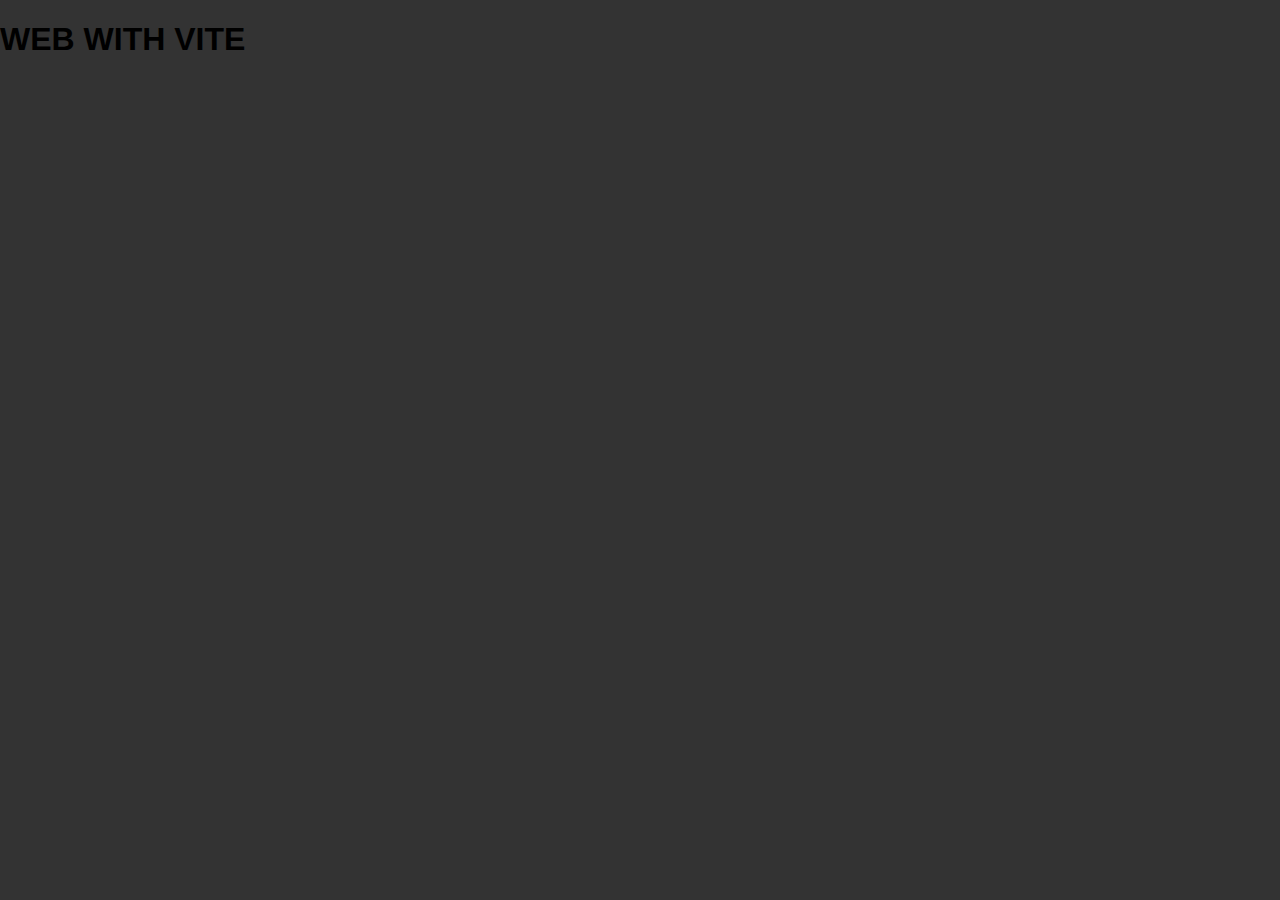
==== src/index.html @ ed5519f1 "Initial commit" ====
<!doctype html>
<html lang="en">
	<head>
		<meta charset="UTF-8" />
		<link rel="icon" type="image/svg+xml" href="/assets/images/vite.svg" />
		<meta name="viewport" content="width=device-width, initial-scale=1.0" />
		<link rel="stylesheet" href="css/base/normalize.css" />
		<link rel="stylesheet" href="css/base/base.css" />
		<link rel="stylesheet" href="css/styles.css" />
		<title>Vite App</title>
	</head>
	<body>
		<h1>WEB WITH VITE</h1>
		<!-- <img src="./assets/images/cute-cat.webp" alt="" /> -->
		<script type="module" src="./js/index.js"></script>
	</body>
</html>
---- src/css/base/base.css ----
*,
*::after,
*::before {
	box-sizing: border-box;
}

img {
	max-width: 100%;
	display: block;
}

ul {
	list-style: none;
	padding-left: 0;
	margin-top: 0;
	margin-bottom: 0;
}

a {
	text-decoration: none;
	color: inherit;
}
---- src/css/styles.css ----
body {
	margin: 0;
	font-family: sans-serif;
	background-color: #333;
	/* background-image: url(../assets/images/sleep-cat.jpeg); */
}
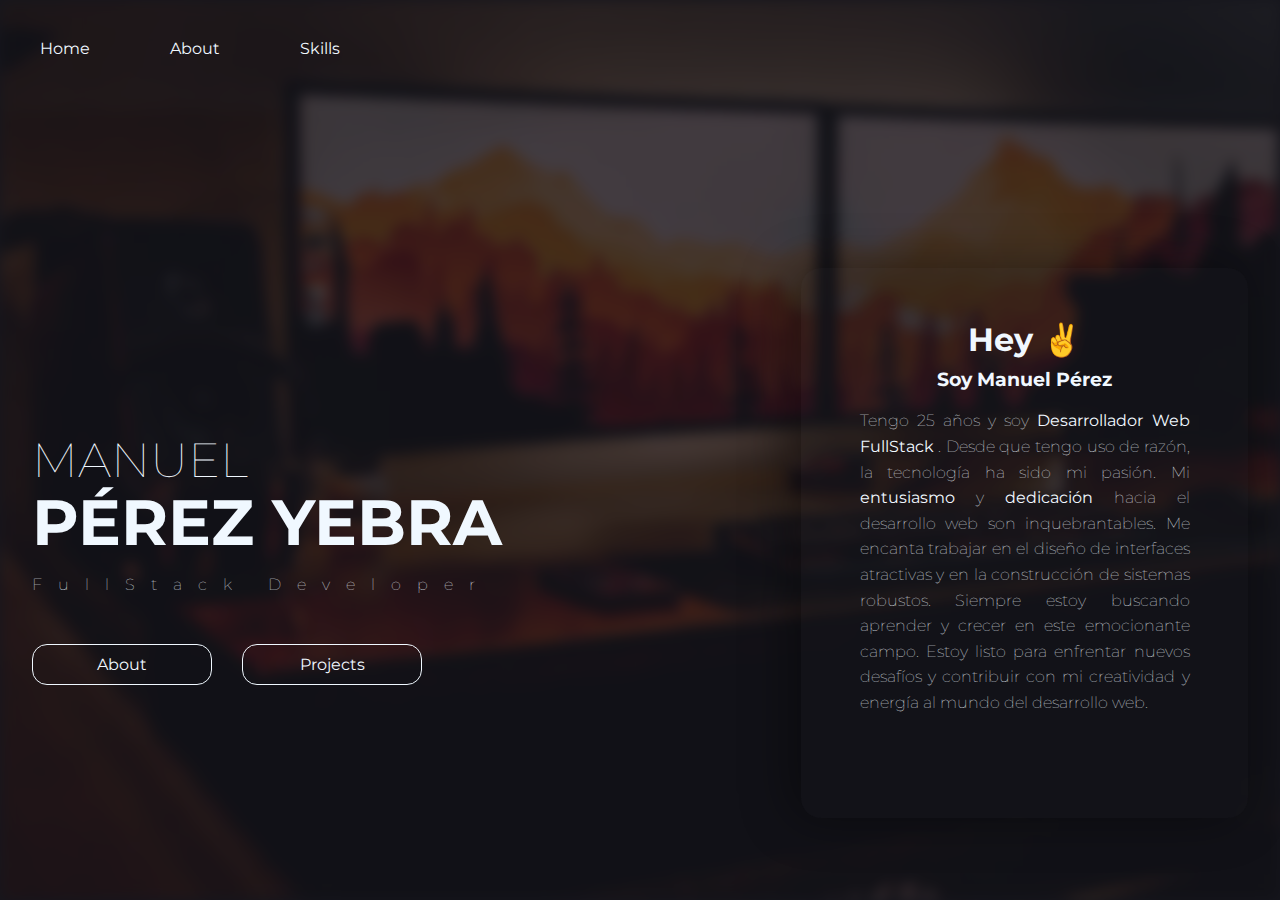
==== commit bcc82e07: "v1 (not finisshed)" ====
--- a/src/index.html
+++ b/src/index.html
@@ -2,15 +2,49 @@
 <html lang="en">
 	<head>
 		<meta charset="UTF-8" />
-		<link rel="icon" type="image/svg+xml" href="/assets/images/vite.svg" />
+		<link rel="icon" type="image/svg+xml" href="/assets/images/favicon.svg" />
 		<meta name="viewport" content="width=device-width, initial-scale=1.0" />
 		<link rel="stylesheet" href="css/base/normalize.css" />
 		<link rel="stylesheet" href="css/base/base.css" />
+		<link rel="preconnect" href="https://fonts.googleapis.com">
+		<link rel="preconnect" href="https://fonts.googleapis.com">
+		<link rel="preconnect" href="https://fonts.gstatic.com" crossorigin>
+		<link href="https://fonts.googleapis.com/css2?family=Montserrat:ital,wght@0,100..900;1,100..900&family=Open+Sans:ital,wght@0,300..800;1,300..800&display=swap" rel="stylesheet">
 		<link rel="stylesheet" href="css/styles.css" />
-		<title>Vite App</title>
+		<title>Manuel Perez Yebra</title>
 	</head>
 	<body>
-		<h1>WEB WITH VITE</h1>
+		<section class="principal__container">
+			<div class="background"></div>
+			<nav class="nav">
+			<ul class="nav__ul">
+				<li class="nav__li"><a href="">Home</a></li>
+				<li class="nav__li"><a href="">About</a></li>
+				<li class="nav__li"><a href="">Skills</a></li>
+			</ul>
+		</nav>
+		<div class="content">
+			<div class="left__colum">
+				<h1 class="light">MANUEL</h1>
+			<h1 class="bold">PÉREZ YEBRA</h1>
+			<p class="profesion">FullStack Developer</p>
+			<div class="buttons__container">
+				<div><a class="button" href="">About</a></div>
+				<div ><a class="button" href="">Projects</a></div>
+			</div>
+			</div>
+			<div class="about">
+				<h1>Hey ✌️</h1>
+				<h3>Soy Manuel Pérez</h3>
+				<div class="texto">
+					<p>Tengo 25 años y soy <strong>Desarrollador Web FullStack</strong> . Desde que tengo uso de razón, la tecnología ha sido mi pasión. Mi <strong>entusiasmo</strong>  y <strong>dedicación</strong>  hacia el desarrollo web son inquebrantables. Me encanta trabajar en el diseño de interfaces atractivas y en la construcción de sistemas robustos. Siempre estoy buscando aprender y crecer en este emocionante campo. Estoy listo para enfrentar nuevos desafíos y contribuir con mi creatividad y energía al mundo del desarrollo web.</p>
+				</div>
+				
+			</div>
+			
+		</div>
+		</section>
+		
 		<!-- <img src="./assets/images/cute-cat.webp" alt="" /> -->
 		<script type="module" src="./js/index.js"></script>
 	</body>
--- a/src/css/styles.css
+++ b/src/css/styles.css
@@ -1,6 +1,359 @@
 body {
 	margin: 0;
 	font-family: sans-serif;
-	background-color: #333;
+	background-color:var(--bg--darck);
+	color: var(--light-font);
+	font-family: "Montserrat", sans-serif;
 	/* background-image: url(../assets/images/sleep-cat.jpeg); */
-}
+	
+}
+:root{
+	--light-font: aliceblue;
+	--darck-font: #3f5023;
+	--bg--darck: #16161D;
+	--light-opacity:#353935;
+}
+.nav{
+	padding: 40px;
+}
+.nav__ul{
+	display: flex;
+	gap: 80px;
+}
+.nav__li:hover{
+color:var(--darck-font)	 ;
+}
+.background{
+	background-image: url(../assets/images/desktop.webp);
+	background-size:cover;
+	background-repeat: no-repeat;
+	height: 100vh;
+	width: 100%;
+	position: absolute;
+	top: 0;
+	left: 0;
+	z-index: -1;
+	filter: blur(7px);
+	opacity: 0.2;
+	
+}
+.content{
+	width: 90%;
+	margin: 0 auto;
+	display: flex;
+	margin-top: 20rem;
+	gap: 50px;
+	line-height: 1.2rem;
+	justify-content: space-around;
+}
+
+.light{
+	font-size: 3rem;
+	font-weight: lighter;
+}
+.bold{
+	font-size: 4rem;
+}
+.profesion{
+	letter-spacing: 1rem;
+	font-weight: 100;
+}
+.buttons__container{
+	display: flex;
+	gap: 30px;
+	margin-top: 50px;
+	justify-content: center;
+}
+.button{
+	display: block;
+	width: 180px;
+	text-align: center;
+	padding: 10px 20px;
+	border-radius: 15px;
+	border: 1px solid var(--light-font);
+}
+.button:hover{
+	
+	background-color: var(--light-opacity);
+	
+}
+.about{
+	width: 700px;
+	height: 350px;
+	background-color: #16161d37;
+	
+	box-shadow: -10px 0 50px 0px  rgba(0, 0, 0, 0.4);
+	border-radius: 20px;
+	text-align: center;
+	padding: 40px;
+}
+.texto{
+	width: 90%;
+	margin: 0 auto;
+	text-align: justify;
+	font-weight: lighter;
+	line-height: 1.6rem;
+}
+
+@media only screen and (max-width: 1400px) {
+	.content{
+		width: 95%;
+		margin: 0 auto;
+		display: flex;
+		margin-top: 20rem;
+		line-height: 1.2rem;
+		justify-content: space-around;
+	}
+	.left__colum{
+		width: 100%;
+	}
+	.buttons__container{
+		display: flex;
+		gap: 30px;
+		margin-top: 50px;
+		justify-content: left;
+	}
+	.button{
+		display: block;
+		width: 180px;
+		text-align: center;
+		padding: 10px 20px;
+		border-radius: 15px;
+		border: 1px solid var(--light-font);
+	}
+	.about{
+		width: 700px;
+		height: 550px;
+		background-color: #16161d37;
+		
+		box-shadow: -10px 0 50px 0px  rgba(0, 0, 0, 0.4);
+		border-radius: 20px;
+		text-align: center;
+		padding: 40px;
+		margin-top: -150px;
+	}
+	.texto{
+		width: 90%;
+		margin: 0 auto;
+		text-align: justify;
+		font-weight: lighter;
+		line-height: 1.6rem;
+	}
+}
+@media only screen and (max-width: 1000px) {
+	.nav{
+		padding: 40px;
+		text-align: center;
+	}
+	.nav__ul{
+		justify-content: center;
+		display: flex;
+		gap: 80px;
+	}
+	.nav__li:hover{
+	color:var(--darck-font)	 ;
+	}
+	.content{
+		width: 95%;
+		margin: 40px auto;
+		display: flex;
+		flex-direction: column;
+		text-align: center;
+		line-height: 1.2rem;
+		
+	}
+	.left__colum{
+		width: 100%;
+		margin-bottom: 200px;
+	}
+	.about{
+		margin: 0 auto;		
+		width: 700px;
+		height: 350px;
+		background-color: #16161d37;
+		box-shadow: -10px 0 50px 0px  rgba(0, 0, 0, 0.4);
+		border-radius: 20px;
+		text-align: center;
+		padding: 40px;
+		margin-top: -150px;
+	}
+	.texto{
+		width: 90%;
+		margin: 0 auto;
+		text-align: justify;
+		font-weight: lighter;
+		line-height: 1.6rem;
+	}
+}
+@media only screen and (max-width: 742px) {
+	.nav{
+		padding: 40px;
+		text-align: center;
+	}
+	.nav__ul{
+		justify-content: center;
+		display: flex;
+		gap: 80px;
+	}
+	.nav__li:hover{
+	color:var(--darck-font)	 ;
+	}
+	.content{
+		width: 100%;
+		margin: 40px auto;
+		display: flex;
+		flex-direction: column;
+		text-align: center;
+		line-height: 1.2rem;
+		
+	}
+	.left__colum{
+		width: 100%;
+		margin-bottom: 200px;
+	}
+	.about{
+		margin: 0 auto;		
+		width: 500px;
+		height: 500px;
+		background-color: #16161d37;
+		box-shadow: -10px 0 50px 0px  rgba(0, 0, 0, 0.4);
+		border-radius: 20px;
+		text-align: center;
+		padding: 40px;
+		margin-top: -150px;
+	}
+	.texto{
+		width: 90%;
+		margin: 0 auto;
+		text-align: justify;
+		font-weight: lighter;
+		line-height: 1.6rem;
+	}
+}
+@media only screen and (max-width: 540px) {
+	.nav{
+		padding: 40px;
+		text-align: center;
+	}
+	.nav__ul{
+		justify-content: center;
+		display: flex;
+		gap: 80px;
+	}
+	.nav__li:hover{
+	color:var(--darck-font)	 ;
+	}
+	.content{
+		font-size: 1rem;
+		width: 95%;
+		margin: 40px auto;
+		display: flex;
+		flex-direction: column;
+		text-align: center;
+		line-height: 1.2rem;
+		
+	}
+	.left__colum{
+		width: 100%;
+		margin-bottom: 200px;
+	}
+	.light{
+		font-size: 2rem;
+		font-weight: lighter;
+	}
+	.bold{
+		font-size: 2.5rem;
+	}
+	.profesion{
+		letter-spacing: 0.6rem;
+		font-weight: 100;
+	}
+	.about{
+		margin: 0 auto;		
+		width: 400px;
+		height: 350px;
+		background-color: #16161d37;
+		box-shadow: -10px 0 50px 0px  rgba(0, 0, 0, 0.4);
+		border-radius: 20px;
+		text-align: center;
+		padding: 40px;
+		margin-top: -150px;
+	}
+	.texto{
+		width: 90%;
+		margin: 0 auto;
+		text-align: justify;
+		font-weight: lighter;
+		line-height: 1.6rem;
+	}
+}
+@media only screen and (max-width: 375px) {
+	.nav{
+		padding: 40px;
+		text-align: center;
+	}
+	.nav__ul{
+		justify-content: center;
+		display: flex;
+		gap: 80px;
+	}
+	.nav__li:hover{
+	color:var(--darck-font)	 ;
+	}
+	.content{
+		font-size: 1rem;
+		width: 100%;
+		margin: 10px auto;
+		display: flex;
+		flex-direction: column;
+		text-align: center;
+		line-height: 1.2rem;
+	}
+	.left__colum{
+		width: 100%;
+		margin-bottom: 150px;
+	}
+	.light{
+		font-size: 2rem;
+		font-weight: lighter;
+	}
+	.bold{
+		font-size: 2.5rem;
+	}
+	.profesion{
+		letter-spacing: 0.6rem;
+		font-weight: 100;
+	}
+	.buttons__container{
+		display: flex;
+		gap: 20px;
+		margin-top: 50px;
+		justify-content: center;
+	}
+	.button{
+		display: block;
+		width: 120px;
+		text-align: center;
+		padding: 10px 20px;
+		border-radius: 15px;
+		border: 1px solid var(--light-font);
+	}
+	.about{
+		margin: 0 auto;		
+		width: 360px;
+		height: 650px;
+		background-color: #16161d37;
+		box-shadow: -10px 0 50px 0px  rgba(0, 0, 0, 0.4);
+		border-radius: 20px;
+		text-align: center;
+		padding: 40px;
+		margin-top: -150px;
+	}
+	.texto{
+		width: 90%;
+		margin: 0 auto;
+		text-align: justify;
+		font-weight: lighter;
+		line-height: 1.6rem;
+	}
+}